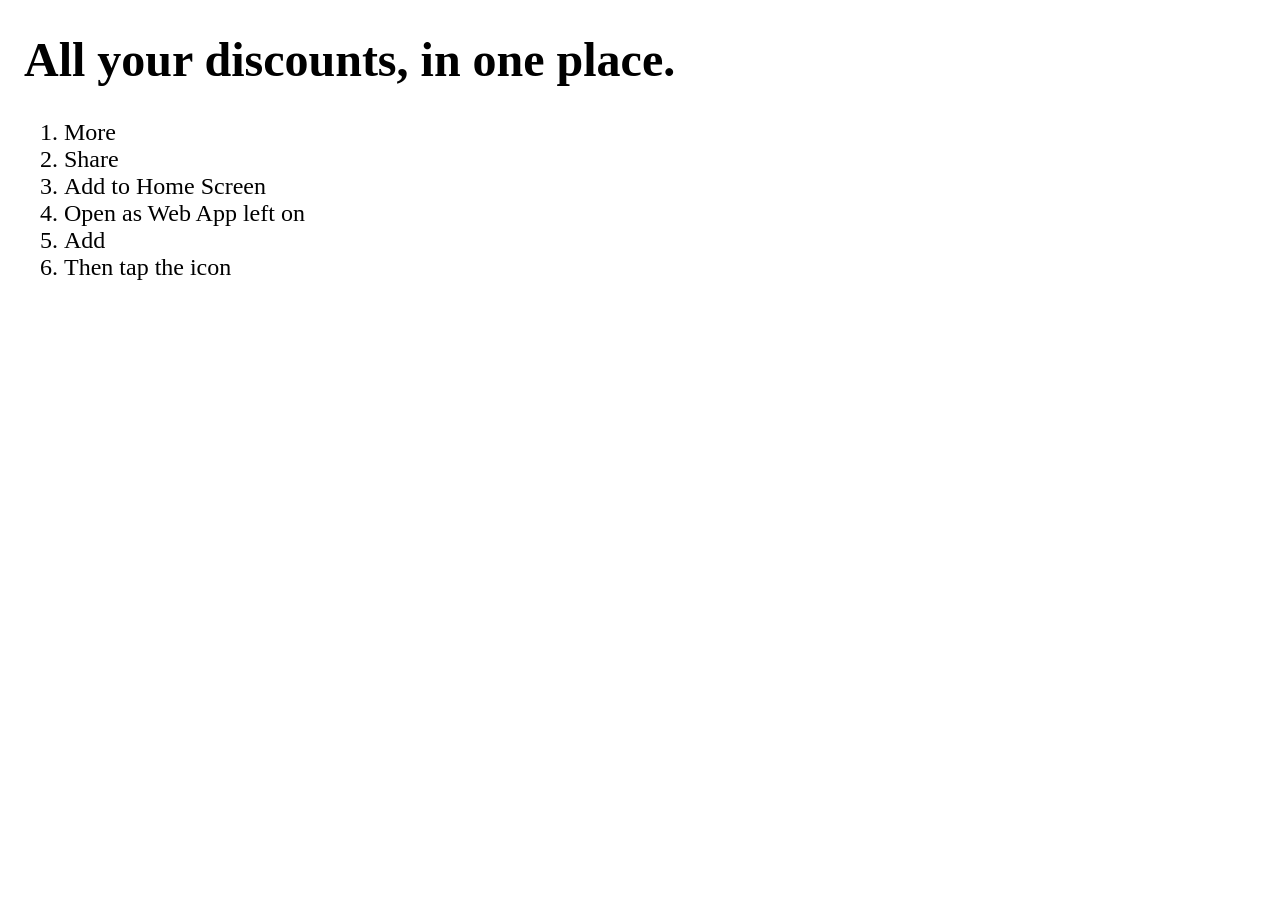
==== index.html @ 6578223c "Put the KinDeals page at the site root." ====
<!DOCTYPE html>
<html lang="en">
<head>
<meta charset="utf-8">
<meta name="viewport" content="width=device-width, initial-scale=1">
<title>KinDeals</title>
<link rel="manifest" href="manifest.webmanifest">
<meta name="apple-mobile-web-app-capable" content="yes">
<meta name="apple-mobile-web-app-title" content="KinDeals">
<link rel="stylesheet" href="plain.css">
</head>
<body>
<main>
<h1>All your discounts, in one place.</h1>
<ol>
<li>More</li>
<li>Share</li>
<li>Add to Home Screen</li>
<li>Open as Web App left on</li>
<li>Add</li>
<li>Then tap the icon</li>
</ol>
</main>
<script src="sw-register.js"></script>
<script>
/* The icon opens the deals. On an older iPhone, Add to Home Screen can save this
   page's address (not tapped here, 9 Nov 2026). Standalone still goes to the deals. */
if (window.navigator.standalone || matchMedia('(display-mode: standalone)').matches) {
  location.replace('deals.html');
}
</script>
</body>
</html>
---- plain.css ----
/* Large type, so one store is not a wall of text (Aleksej, 9 Nov 2026).
   150% is a guess. Colours, a chosen face, and layout wait. */
html { font-size: 150%; }
body { margin: 1rem; }
button, pre { font: inherit; }
pre { white-space: pre-wrap; margin: 0; }
[hidden] { display: none; }
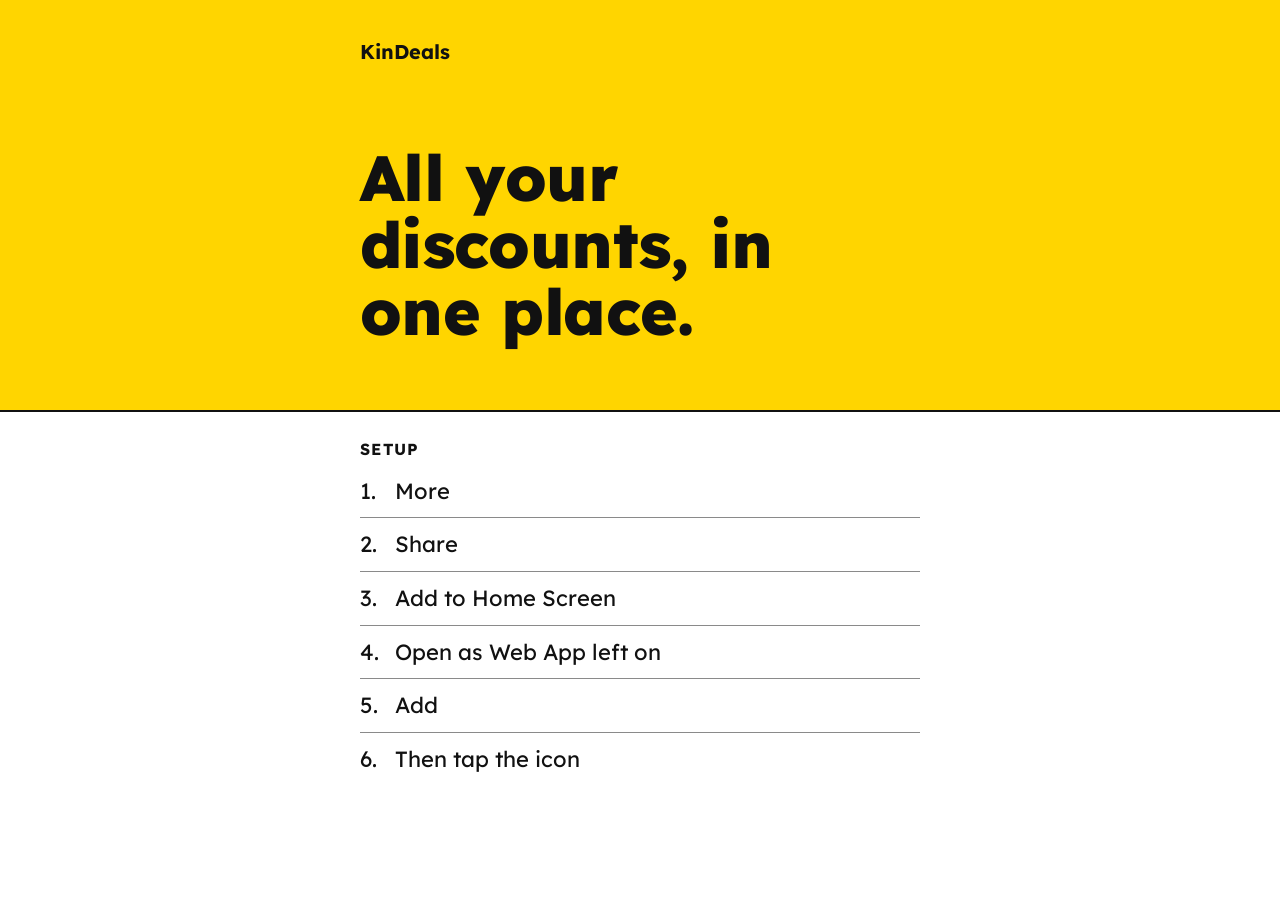
==== commit 3961c0de: "Put the approved KinDeals look at the site root." ====
--- a/index.html
+++ b/index.html
@@ -3,15 +3,31 @@
 <head>
 <meta charset="utf-8">
 <meta name="viewport" content="width=device-width, initial-scale=1">
+<meta name="theme-color" content="#FFD500">
 <title>KinDeals</title>
+<script>
+/* The icon opens the deals. On an older iPhone, Add to Home Screen can save this
+   page's address (not tapped here, 9 Nov 2026). Standalone still goes to the deals. */
+if (window.navigator.standalone || matchMedia('(display-mode: standalone)').matches) {
+  location.replace('deals.html');
+}
+</script>
 <link rel="manifest" href="manifest.webmanifest">
+<link rel="icon" type="image/png" href="icon-192.png">
+<link rel="apple-touch-icon" href="icon-180.png">
 <meta name="apple-mobile-web-app-capable" content="yes">
 <meta name="apple-mobile-web-app-title" content="KinDeals">
-<link rel="stylesheet" href="plain.css">
+<link rel="preload" href="fonts/lexend-latin-wght-normal.woff2" as="font" type="font/woff2" crossorigin>
+<link rel="stylesheet" href="look.css">
 </head>
-<body>
+<body class="pitch">
 <main>
+<header class="tag">
+<p class="name">KinDeals</p>
 <h1>All your discounts, in one place.</h1>
+</header>
+<section class="setup">
+<h2>Setup</h2>
 <ol>
 <li>More</li>
 <li>Share</li>
@@ -20,14 +36,8 @@
 <li>Add</li>
 <li>Then tap the icon</li>
 </ol>
+</section>
 </main>
 <script src="sw-register.js"></script>
-<script>
-/* The icon opens the deals. On an older iPhone, Add to Home Screen can save this
-   page's address (not tapped here, 9 Nov 2026). Standalone still goes to the deals. */
-if (window.navigator.standalone || matchMedia('(display-mode: standalone)').matches) {
-  location.replace('deals.html');
-}
-</script>
 </body>
 </html>
--- a/look.css
+++ b/look.css
@@ -0,0 +1,199 @@
+/* The look of the two screens. A shelf price tag: ink on yellow.
+   Yellow means deals are here. A dashed outline means not here yet.
+   Aleksej approved this look on 10 Nov 2026. Sizes, spaces and colours are Claude's, 9 Nov 2026.
+   Sizes are CSS pixels and were tried on the 8 Nov Lidl lines in Chromium at 320, 375 and 430 wide.
+   Not tried on a phone, and not in Safari. */
+
+/* Lexend, SIL Open Font License 1.1 (fonts/OFL.txt). The ranges are the ones the
+   @fontsource-variable/lexend 5.3.0 package ships with these two files. č, š and ž are in latin-ext. */
+@font-face {
+  font-family: "Lexend";
+  font-style: normal;
+  font-weight: 100 900;
+  font-display: swap;
+  src: url(fonts/lexend-latin-ext-wght-normal.woff2) format("woff2");
+  unicode-range: U+0100-02BA, U+02BD-02C5, U+02C7-02CC, U+02CE-02D7, U+02DD-02FF, U+0304, U+0308, U+0329,
+    U+1D00-1DBF, U+1E00-1E9F, U+1EF2-1EFF, U+2020, U+20A0-20AB, U+20AD-20C0, U+2113, U+2C60-2C7F, U+A720-A7FF;
+}
+@font-face {
+  font-family: "Lexend";
+  font-style: normal;
+  font-weight: 100 900;
+  font-display: swap;
+  src: url(fonts/lexend-latin-wght-normal.woff2) format("woff2");
+  unicode-range: U+0000-00FF, U+0131, U+0152, U+0153, U+02BB-02BC, U+02C6, U+02DA, U+02DC, U+0304, U+0308, U+0329,
+    U+2000-206F, U+20AC, U+2122, U+2191, U+2193, U+2212, U+2215, U+FEFF, U+FFFD;
+}
+
+:root {
+  --ink: #111111;    /* all text she reads; 18.9 to 1 on paper, 13.3 to 1 on tag (WCAG formula, 9 Nov 2026) */
+  --paper: #FFFFFF;
+  --tag: #FFD500;    /* behind the pitch, a section name, and a store she can open */
+  --rule: #8A8A8A;   /* thin lines and dashed outlines; never text */
+  --quiet: #595959;  /* a store that is not open yet, and the "checked at" line; 7.0 to 1 on paper */
+  --line: 22px;      /* a deal line. 22 of the 40 lines of 8 Nov fit on one line at 375 wide; at 24px, 16 do */
+  --side: 20px;
+  color-scheme: light; /* one look, so her phone shows the page he checked */
+}
+
+*, *::before, *::after { box-sizing: border-box; }
+[hidden] { display: none !important; }
+
+html { font-size: 100%; -webkit-text-size-adjust: 100%; text-size-adjust: 100%; }
+body {
+  margin: 0;
+  background: var(--paper);
+  color: var(--ink);
+  font-family: "Lexend", system-ui, sans-serif;
+  font-size: var(--line);
+  line-height: 1.3;
+  -webkit-tap-highlight-color: transparent;
+}
+h1, h2, p, ol, ul { margin: 0; padding: 0; }
+button { font: inherit; color: inherit; cursor: pointer; }
+:focus-visible { outline: 3px solid var(--ink); outline-offset: 3px; }
+
+/* ---------- The pitch (index.html) ---------- */
+
+.pitch main { min-height: 100vh; min-height: 100dvh; }
+.tag {
+  background: var(--tag);
+  border-bottom: 2px solid var(--ink);
+  padding: 24px 24px 40px;
+}
+.name { font-size: 20px; line-height: 1.2; font-weight: 700; margin-bottom: 44px; }
+.tag h1 {
+  max-width: 7.5em; /* breaks as "All your / discounts, in / one place." at every width */
+  font-size: 44px;
+  line-height: 1.05;
+  font-weight: 800;
+  letter-spacing: -0.01em;
+}
+.setup { padding: 28px 24px 48px; }
+.setup h2 { font-size: 16px; line-height: 1.2; font-weight: 700; letter-spacing: 0.08em; text-transform: uppercase; }
+.setup ol { list-style: none; counter-reset: step; margin-top: 6px; }
+.setup li {
+  counter-increment: step;
+  display: grid;
+  grid-template-columns: 1.6em 1fr; /* the words line up under each other */
+  padding: 12px 0;
+  border-bottom: 1px solid var(--rule);
+}
+.setup li:last-child { border-bottom: 0; }
+.setup li::before { content: counter(step) "."; }
+
+@media (max-width: 359px) {
+  .tag h1 { font-size: 38px; }
+}
+@media (min-width: 700px) {
+  .tag, .setup { padding-left: calc(50vw - 280px); padding-right: calc(50vw - 280px); }
+  .tag { padding-top: 40px; padding-bottom: 64px; }
+  .name { margin-bottom: 80px; }
+  .tag h1 { font-size: 64px; }
+}
+
+/* ---------- The icon (deals.html) ---------- */
+
+.app {
+  padding: 0 var(--side) calc(56px + env(safe-area-inset-bottom));
+}
+
+#back {
+  min-height: 56px;
+  margin-top: 20px;
+  padding: 0 20px 0 16px;
+  background: var(--paper);
+  border: 2px solid var(--ink);
+  border-radius: 4px;
+  font-weight: 700;
+}
+#back::before { /* a drawn arrowhead, so the control reads as "back" before the word is read */
+  content: "";
+  display: inline-block;
+  width: 0.5em;
+  height: 0.5em;
+  margin: 0 0.45em 0 0.15em;
+  border-left: 3px solid var(--ink);
+  border-bottom: 3px solid var(--ink);
+  transform: rotate(45deg);
+  vertical-align: 0.1em;
+}
+#back:active { background: var(--ink); color: var(--paper); }
+#back:active::before { border-color: var(--paper); }
+
+#store { font-size: 40px; line-height: 1.1; font-weight: 800; margin: 24px 0 8px; }
+
+/* The stores */
+#list { list-style: none; display: grid; gap: 16px; margin-top: 16px; }
+.shop {
+  display: flex;
+  flex-wrap: wrap;
+  align-items: center;
+  justify-content: space-between;
+  gap: 4px 16px;
+  width: 100%;
+  min-height: 76px;
+  padding: 14px 20px;
+  border-radius: 4px;
+  font-size: 28px;
+  line-height: 1.15;
+  font-weight: 700;
+  text-align: left;
+}
+button.shop { background: var(--tag); border: 2px solid var(--ink); }
+button.shop::after {
+  content: "";
+  width: 0.45em;
+  height: 0.45em;
+  margin-right: 0.1em;
+  border-right: 3px solid var(--ink);
+  border-top: 3px solid var(--ink);
+  transform: rotate(45deg);
+}
+button.shop:active { background: var(--ink); color: var(--paper); }
+button.shop:active::after { border-color: var(--paper); }
+.shop.shut { border: 2px dashed var(--rule); color: var(--quiet); }
+.shop.shut small { font-size: 20px; font-weight: 400; }
+
+/* One store's lines */
+.greeting { margin-bottom: 24px; line-height: 1.35; }
+.greeting::first-letter { text-transform: uppercase; } /* the line starts small once the name is taken out */
+.group { margin-top: 28px; }
+.greeting + .group { margin-top: 0; }
+.section {
+  position: sticky; /* she can see which section she is in */
+  top: 0;
+  margin: 0 calc(-1 * var(--side));
+  padding: 12px var(--side);
+  background: var(--tag);
+  font-size: 20px;
+  line-height: 1.2;
+  font-weight: 700;
+  letter-spacing: 0.06em;
+}
+.deal { padding: 14px 0; border-bottom: 1px solid var(--rule); overflow-wrap: break-word; }
+.deal:last-child { border-bottom: 0; }
+.note { margin-top: 32px; padding-top: 20px; border-top: 2px solid var(--ink); line-height: 1.35; }
+
+/* When there are no lines to show: the batch is not on the page yet, or the phone is offline */
+.msg { margin-top: 20px; padding: 28px 20px 32px; border: 2px dashed var(--rule); border-radius: 4px; }
+.msg-title { font-size: 28px; line-height: 1.2; font-weight: 700; }
+.msg-body { margin-top: 12px; line-height: 1.35; }
+.retry {
+  display: block;
+  width: 100%;
+  min-height: 64px;
+  margin-top: 20px;
+  background: var(--ink);
+  color: var(--paper);
+  border: 2px solid var(--ink);
+  border-radius: 4px;
+  font-weight: 700;
+}
+.retry:active { background: var(--paper); color: var(--ink); }
+.retry:disabled { background: var(--paper); color: var(--ink); border-style: dashed; cursor: default; }
+.checked { margin-top: 16px; font-size: 20px; color: var(--quiet); }
+
+/* Shown only if the network is slow, so a fast load does not flash it. Half a second is a guess, 9 Nov 2026. */
+.loading { margin-top: 24px; opacity: 0; animation: appear 0s linear 0.5s forwards; }
+@keyframes appear { to { opacity: 1; } }
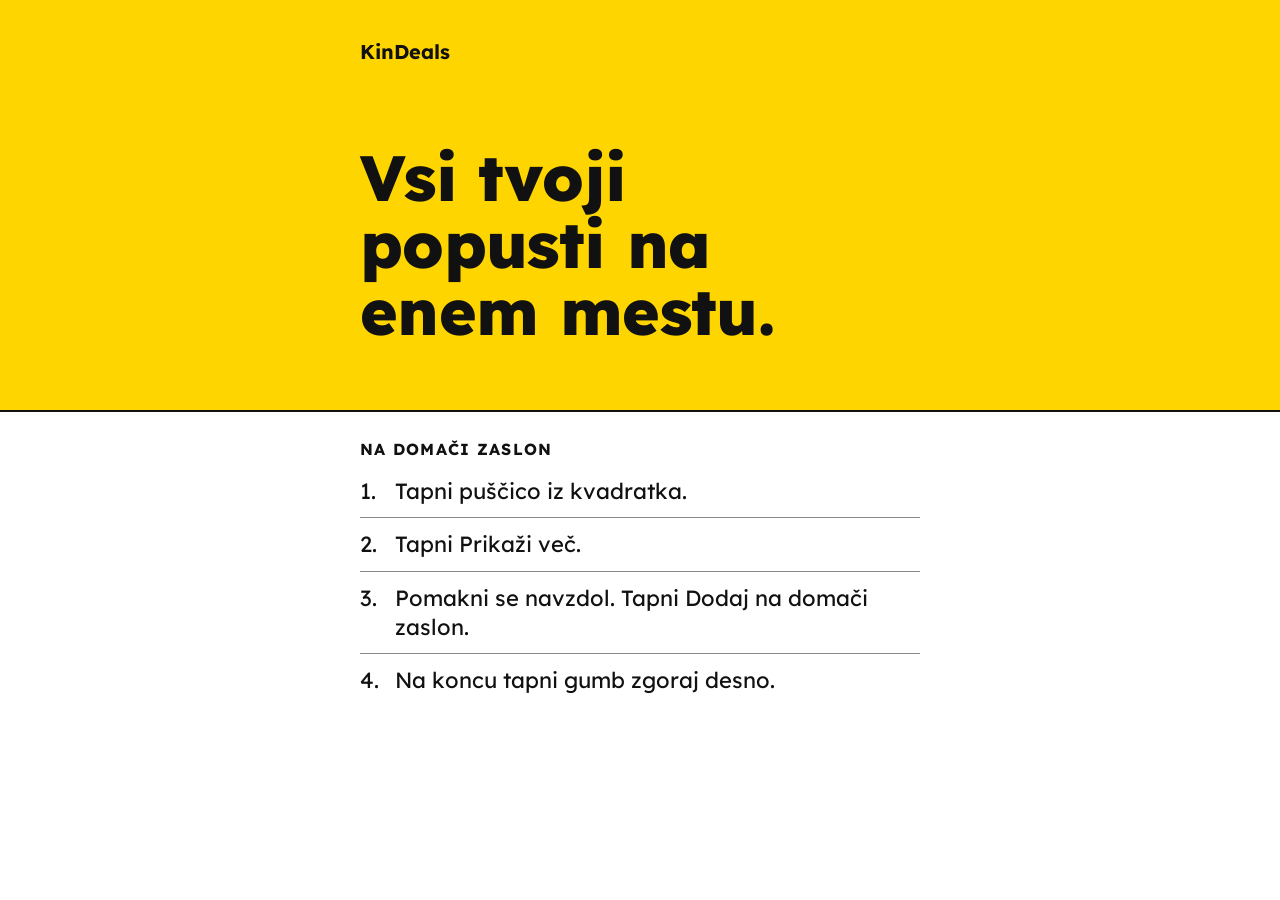
==== commit e5e16807: "Fix stale English setup guide on root index.html for GitHub Pages Root index.html still showed the o" ====
--- a/index.html
+++ b/index.html
@@ -1,5 +1,5 @@
 <!DOCTYPE html>
-<html lang="en">
+<html lang="sl">
 <head>
 <meta charset="utf-8">
 <meta name="viewport" content="width=device-width, initial-scale=1">
@@ -24,17 +24,15 @@
 <main>
 <header class="tag">
 <p class="name">KinDeals</p>
-<h1>All your discounts, in one place.</h1>
+<h1>Vsi tvoji popusti na enem mestu.</h1>
 </header>
 <section class="setup">
-<h2>Setup</h2>
+<h2>Na domači zaslon</h2>
 <ol>
-<li>More</li>
-<li>Share</li>
-<li>Add to Home Screen</li>
-<li>Open as Web App left on</li>
-<li>Add</li>
-<li>Then tap the icon</li>
+<li>Tapni puščico iz kvadratka.</li>
+<li>Tapni Prikaži več.</li>
+<li>Pomakni se navzdol. Tapni Dodaj na domači zaslon.</li>
+<li>Na koncu tapni gumb zgoraj desno.</li>
 </ol>
 </section>
 </main>
